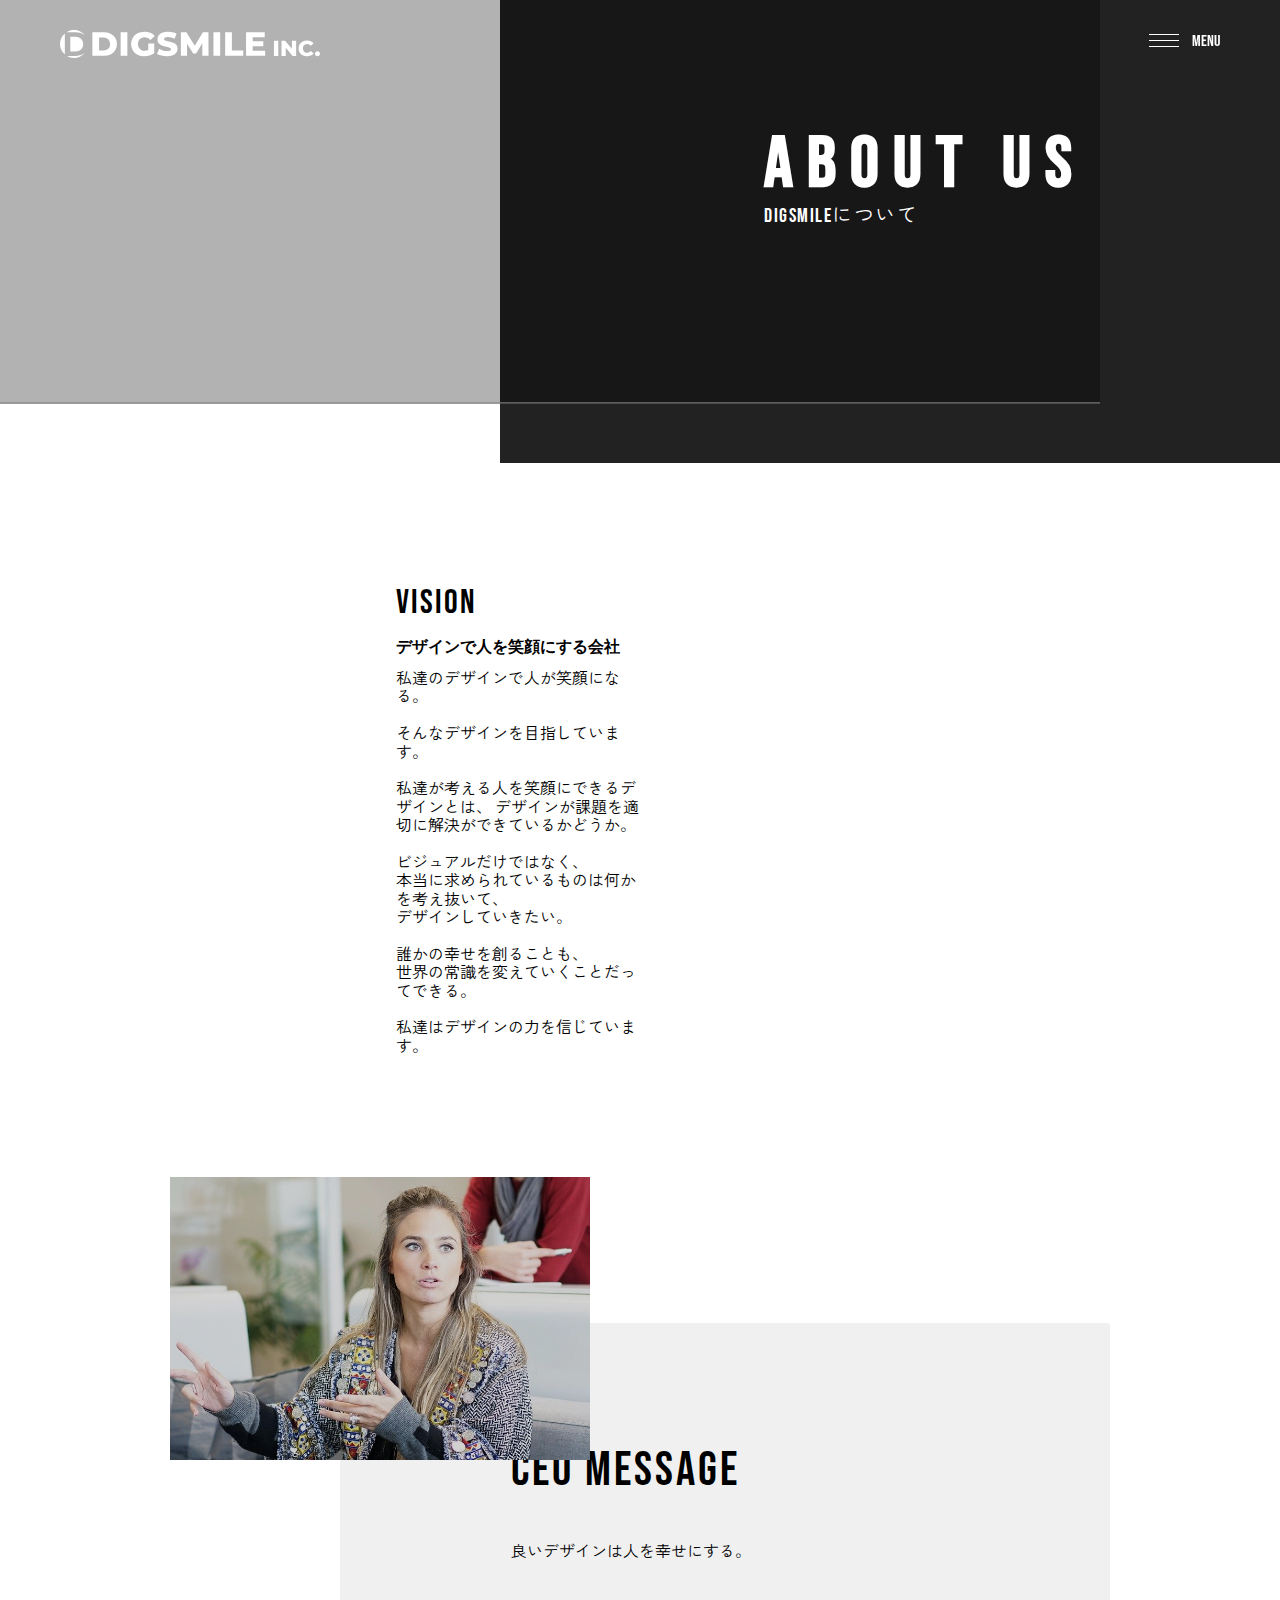
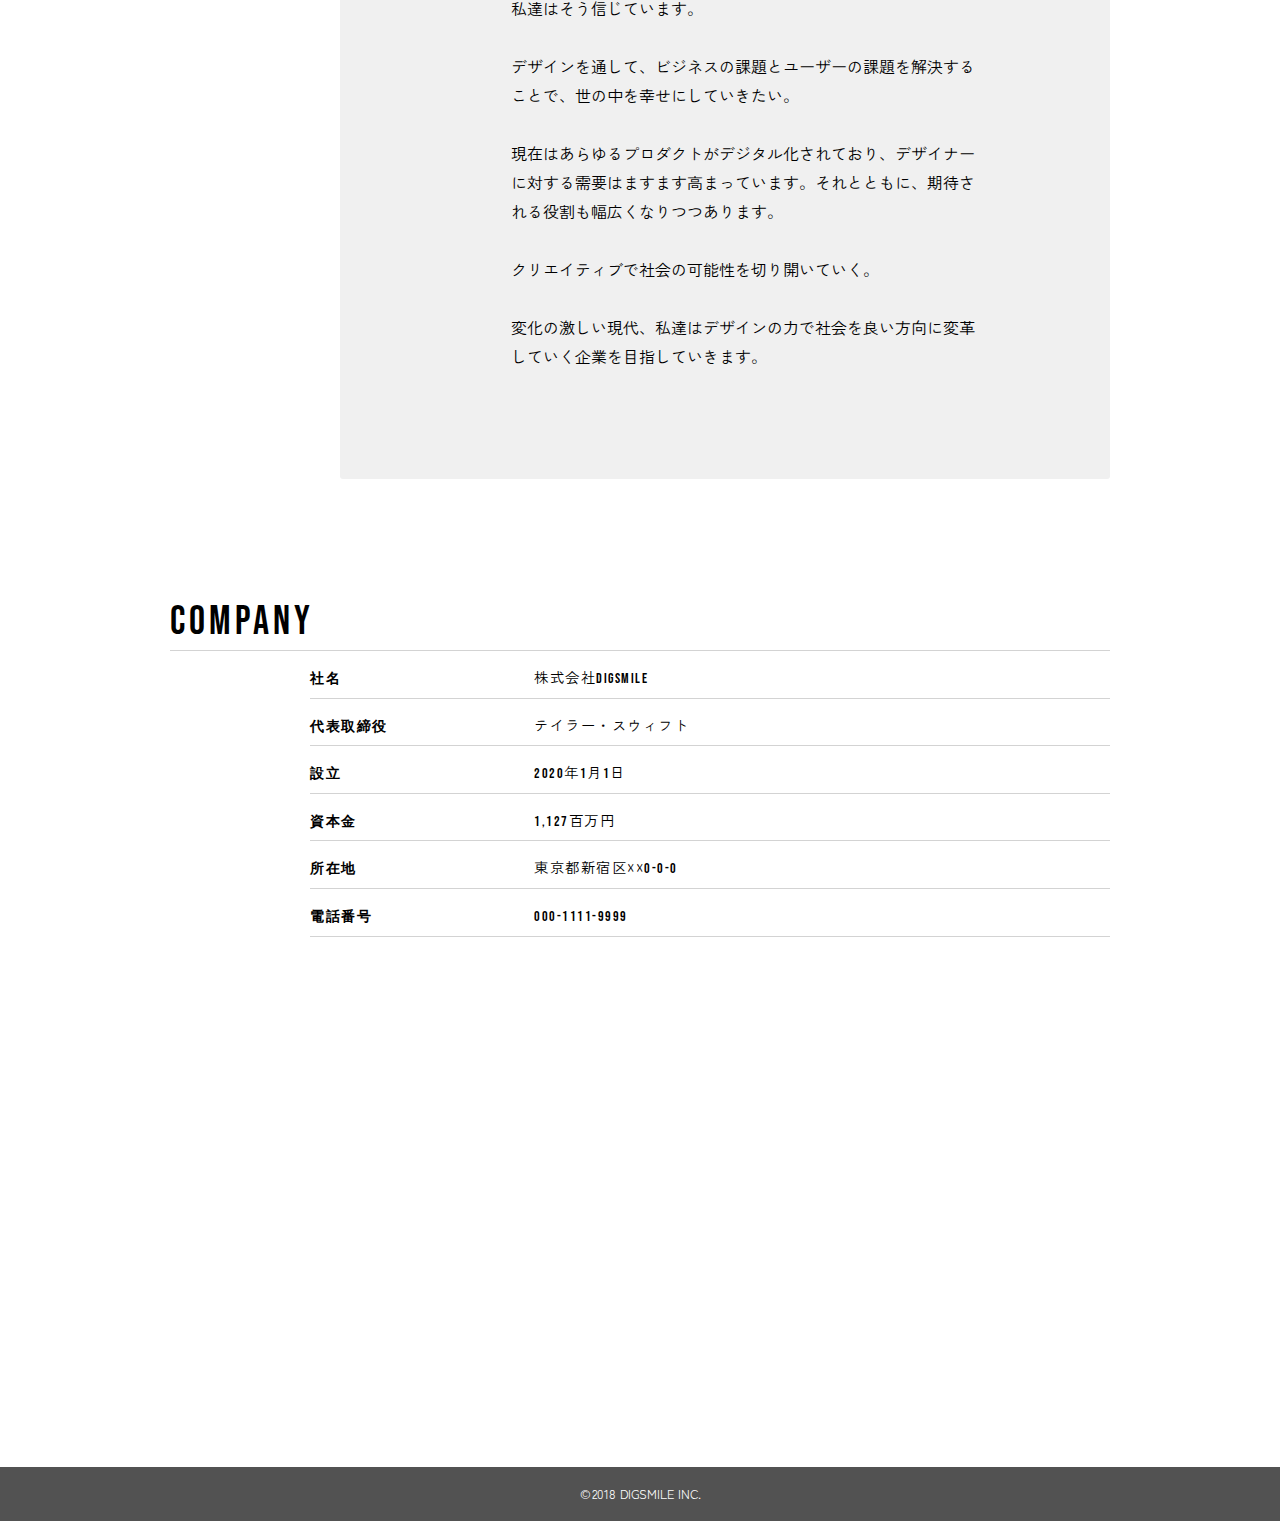
==== about.html @ 7135686b "about_pageの完成" ====
<!DOCTYPE html>
<html lang="ja">
<head>
  <meta charset="UTF-8">
  <meta http-equiv="X-UA-Compatible" content="IE=edge">
  <meta name="viewport" content="width=device-width, initial-scale=1.0">
  <link rel="stylesheet" href="css/destyle.css">
  <link rel="stylesheet" href="css/style.css">
  <script src="https://ajax.googleapis.com/ajax/libs/jquery/3.4.1/jquery.min.js"></script>
  <link rel="preconnect" href="https://fonts.googleapis.com">
  <link rel="preconnect" href="https://fonts.gstatic.com" crossorigin>
  <link href="https://fonts.googleapis.com/css2?family=Bebas+Neue&family=Zen+Kaku+Gothic+New:wght@300&display=swap" rel="stylesheet">
  <script src="js/hanburger_menu_about.js"></script>
  <title></title>
</head>
<body>
  <header>
    <div id="header" class="header">
      <div class="site_logo">
        <a href="index.html"><img src="image/logo.svg" alt=""></a>
      </div>
      <div class="menu">
        <div class="hanburger_menu" id="hanburger_menu">
          <span></span>
          <span></span>
          <span></span>
        </div>
        <p>MENU</p>
      </div>
      <div class="mask_menu" id="mask_menu">
        <img src="image/menu_logo.svg" alt="">
        <ul>
          <li><a href="#vision" id="vision_menu">VISION</a></li>
          <li><a href="#ceo_message" id="ceo_message_menu">CEO MESSAGE</a></li>
          <li><a href="#company" id="company_menu">COMPANY</a></li>
        </ul>
      </div>
      <div class="mask" id="mask"></div>
    </div>
  </header>
  <section id="mainvisual" class="mainvisual">
    <div class="mainvisual_left_img mainvisual_left_img_about">
      <div class="mainvisual_img main_visual_about">
        <img src="image/about_top.svg" alt="">
      </div>
    </div>
    <div class="mainvisual_right mainvisual_right_about">
    </div>
    <div class="mainvisual_text" id="mainvisual_text">
      <h1 class="about_visual_title">ABOUT US</h1>
      <p>DIGSMILEについて</p>
    </div>
  </section>
  <main>
    <section id="vision" class="vision">
      <h1 id="vision_title" class="vision_title">VISION</h1>
      <p>デザインで人を笑顔にする会社</p>
      <p>
        私達のデザインで人が笑顔になる。<br>
        <br>
        そんなデザインを目指しています。<br>
        <br>
        私達が考える人を笑顔にできるデザインとは、
        デザインが課題を適切に解決ができているかどうか。<br>
        <br>
        ビジュアルだけではなく、<br>
        本当に求められているものは何かを考え抜いて、<br>
        デザインしていきたい。<br>
        <br>
        誰かの幸せを創ることも、<br>
        世界の常識を変えていくことだってできる。<br>
        <br>
        私達はデザインの力を信じています。
      </p>
    </section>
    <section id="ceo_message" class="ceo_message">
      <img src="image/ceo_message.svg" alt="" class="ceo_message_left_img">
      <div class="ceo_message_right">
        <h1>CEO MESSAGE</h1>
        <p>
          良いデザインは人を幸せにする。<br>
          <br>
          私達はそう信じています。<br>
          <br>
          デザインを通して、ビジネスの課題とユーザーの課題を解決することで、世の中を幸せにしていきたい。<br>
          <br>
          現在はあらゆるプロダクトがデジタル化されており、デザイナーに対する需要はますます高まっています。それとともに、期待される役割も幅広くなりつつあります。<br>
          <br>
          クリエイティブで社会の可能性を切り開いていく。<br>
          <br>
          変化の激しい現代、私達はデザインの力で社会を良い方向に変革していく企業を目指していきます。
        </p>
      </div>
    </section>
    <section id="company" class="company">
      <h1>COMPANY</h1>
      <div class="company_container">
        <div class="company_container_top">
          <div class="company_container_top_detail">
            <div class="company_container_top_part">
              <p>社名</p>
              <p>株式会社DIGSMILE</p>
            </div>
            <div class="company_container_top_part">
              <p>代表取締役</p>
              <p>テイラー・スウィフト</p>
            </div>
            <div class="company_container_top_part">
              <p>設立</p>
              <p>2020年1月1日</p>
            </div>
            <div class="company_container_top_part">
              <p>資本金</p>
              <p>1,127百万円</p>
            </div>
            <div class="company_container_top_part">
              <p>所在地</p>
              <p>東京都新宿区☓☓0-0-0</p>
            </div>
            <div class="company_container_top_part">
              <p>電話番号</p>
              <p>000-1111-9999</p>
            </div>
          </div>
        </div>
        <div class="company_container_bottom">
          <iframe src="https://www.google.com/maps/embed?pb=!1m18!1m12!1m3!1d3190.132520977345!2d138.81062301523014!3d36.91109576914919!2m3!1f0!2f0!3f0!3m2!1i1024!2i768!4f13.1!3m3!1m2!1s0x601e03c243dbb017%3A0x9dfdc0d3ea9e4d89!2z56We56uL44K544OO44O844Oq44K-44O844OI!5e0!3m2!1sja!2sjp!4v1675948359426!5m2!1sja!2sjp" width="100%" height="360" style="border:0;" allowfullscreen="" loading="lazy" referrerpolicy="no-referrer-when-downgrade"></iframe>
        </div>
      </div>
    </section>
  </main>
  <footer>
    <div id="footer" class="footer">
      <p>©2018 DIGSMILE INC.</p>
    </div>
  </footer>
</body>
</html>
---- css/destyle.css ----
/*! destyle.css v4.0.0 | MIT License | https://github.com/nicolas-cusan/destyle.css */

/* Reset box-model and set borders */
/* ============================================ */

*,
::before,
::after {
  box-sizing: border-box;
  border-style: solid;
  border-width: 0;
}

/* Document */
/* ============================================ */

/**
 * 1. Correct the line height in all browsers.
 * 2. Prevent adjustments of font size after orientation changes in iOS.
 * 3. Remove gray overlay on links for iOS.
 */

html {
  line-height: 1.15; /* 1 */
  -webkit-text-size-adjust: 100%; /* 2 */
  -webkit-tap-highlight-color: transparent; /* 3*/
}

/* Sections */
/* ============================================ */

/**
 * Remove the margin in all browsers.
 */

body {
  margin: 0;
}

/**
 * Render the `main` element consistently in IE.
 */

main {
  display: block;
}

/* Vertical rhythm */
/* ============================================ */

p,
table,
blockquote,
address,
pre,
iframe,
form,
figure,
dl {
  margin: 0;
}

/* Headings */
/* ============================================ */

h1,
h2,
h3,
h4,
h5,
h6 {
  font-size: inherit;
  font-weight: inherit;
  margin: 0;
}

/* Lists (enumeration) */
/* ============================================ */

ul,
ol {
  margin: 0;
  padding: 0;
  list-style: none;
}

/* Lists (definition) */
/* ============================================ */

dt {
  font-weight: bold;
}

dd {
  margin-left: 0;
}

/* Grouping content */
/* ============================================ */

/**
 * 1. Add the correct box sizing in Firefox.
 * 2. Show the overflow in Edge and IE.
 */

hr {
  box-sizing: content-box; /* 1 */
  height: 0; /* 1 */
  overflow: visible; /* 2 */
  border-top-width: 1px;
  margin: 0;
  clear: both;
  color: inherit;
}

/**
 * 1. Correct the inheritance and scaling of font size in all browsers.
 * 2. Correct the odd `em` font sizing in all browsers.
 */

pre {
  font-family: monospace, monospace; /* 1 */
  font-size: inherit; /* 2 */
}

address {
  font-style: inherit;
}

/* Text-level semantics */
/* ============================================ */

/**
 * Remove the gray background on active links in IE 10.
 */

a {
  background-color: transparent;
  text-decoration: none;
  color: inherit;
}

/**
 * 1. Remove the bottom border in Chrome 57-
 * 2. Add the correct text decoration in Chrome, Edge, IE, Opera, and Safari.
 */

abbr[title] {
  text-decoration: underline dotted; /* 2 */
}

/**
 * Add the correct font weight in Chrome, Edge, and Safari.
 */

b,
strong {
  font-weight: bolder;
}

/**
 * 1. Correct the inheritance and scaling of font size in all browsers.
 * 2. Correct the odd `em` font sizing in all browsers.
 */

code,
kbd,
samp {
  font-family: monospace, monospace; /* 1 */
  font-size: inherit; /* 2 */
}

/**
 * Add the correct font size in all browsers.
 */

small {
  font-size: 80%;
}

/**
 * Prevent `sub` and `sup` elements from affecting the line height in
 * all browsers.
 */

sub,
sup {
  font-size: 75%;
  line-height: 0;
  position: relative;
  vertical-align: baseline;
}

sub {
  bottom: -0.25em;
}

sup {
  top: -0.5em;
}

/* Replaced content */
/* ============================================ */

/**
 * Prevent vertical alignment issues.
 */

svg,
img,
embed,
object,
iframe {
  vertical-align: bottom;
}

/* Forms */
/* ============================================ */

/**
 * Reset form fields to make them styleable.
 * 1. Make form elements stylable across systems iOS especially.
 * 2. Inherit text-transform from parent.
 */

button,
input,
optgroup,
select,
textarea {
  -webkit-appearance: none; /* 1 */
  appearance: none;
  vertical-align: middle;
  color: inherit;
  font: inherit;
  background: transparent;
  padding: 0;
  margin: 0;
  border-radius: 0;
  text-align: inherit;
  text-transform: inherit; /* 2 */
}

/**
 * Correct cursors for clickable elements.
 */

button,
[type="button"],
[type="reset"],
[type="submit"] {
  cursor: pointer;
}

button:disabled,
[type="button"]:disabled,
[type="reset"]:disabled,
[type="submit"]:disabled {
  cursor: default;
}

/**
 * Improve outlines for Firefox and unify style with input elements & buttons.
 */

:-moz-focusring {
  outline: auto;
}

select:disabled {
  opacity: inherit;
}

/**
 * Remove padding
 */

option {
  padding: 0;
}

/**
 * Reset to invisible
 */

fieldset {
  margin: 0;
  padding: 0;
  min-width: 0;
}

legend {
  padding: 0;
}

/**
 * Add the correct vertical alignment in Chrome, Firefox, and Opera.
 */

progress {
  vertical-align: baseline;
}

/**
 * Remove the default vertical scrollbar in IE 10+.
 */

textarea {
  overflow: auto;
}

/**
 * Correct the cursor style of increment and decrement buttons in Chrome.
 */

[type="number"]::-webkit-inner-spin-button,
[type="number"]::-webkit-outer-spin-button {
  height: auto;
}

/**
 * Correct the outline style in Safari.
 */

[type="search"] {
  outline-offset: -2px; /* 1 */
}

/**
 * Remove the inner padding in Chrome and Safari on macOS.
 */

[type="search"]::-webkit-search-decoration {
  -webkit-appearance: none;
}

/**
 * 1. Correct the inability to style clickable types in iOS and Safari.
 * 2. Fix font inheritance.
 */

::-webkit-file-upload-button {
  -webkit-appearance: button; /* 1 */
  font: inherit; /* 2 */
}

/**
 * Fix appearance for Firefox
 */
[type="number"] {
  -moz-appearance: textfield;
}

/**
 * Clickable labels
 */

label[for] {
  cursor: pointer;
}

/* Interactive */
/* ============================================ */

/*
 * Add the correct display in Edge, IE 10+, and Firefox.
 */

details {
  display: block;
}

/*
 * Add the correct display in all browsers.
 */

summary {
  display: list-item;
}

/*
 * Remove outline for editable content.
 */

[contenteditable]:focus {
  outline: auto;
}

/* Tables */
/* ============================================ */

/**
1. Correct table border color inheritance in all Chrome and Safari.
*/

table {
  border-color: inherit; /* 1 */
  border-collapse: collapse;
}

caption {
  text-align: left;
}

td,
th {
  vertical-align: top;
  padding: 0;
}

th {
  text-align: left;
  font-weight: bold;
}
---- css/style.css ----
body {
  font-family: "Bebas Neue", "Zen Kaku Gothic New", sans-serif, cursive;
}

.header {
  display: flex;
  position: fixed;
  z-index: 20;
  width: 100%;
  padding: 30px 60px;
}
.header .menu {
  width: 74px;
  margin-left: auto;
  display: flex;
  z-index: 6;
}
.header .menu .hanburger_menu {
  display: block;
  width: 30px;
  height: 20px;
  position: relative;
  cursor: pointer;
  transition: 0.5s;
}
.header .menu .hanburger_menu span {
  width: 30px;
  height: 1px;
  background-color: #fff;
  position: absolute;
  left: 3px;
}
.header .menu .hanburger_menu span:nth-child(1) {
  top: 4px;
  transition: 0.5s;
}
.header .menu .hanburger_menu span:nth-child(2) {
  top: 10px;
  transition: 0.5s;
}
.header .menu .hanburger_menu span:nth-child(3) {
  top: 16px;
  transition: 0.5s;
}
.header .menu .hanburger_menu.active span:nth-child(1) {
  transform: translateY(5px) rotate(35deg);
  transition: 0.5s;
}
.header .menu .hanburger_menu.active span:nth-child(2) {
  opacity: 0;
  transition: 0.5s;
}
.header .menu .hanburger_menu.active span:nth-child(3) {
  transform: translateY(-7px) rotate(145deg);
  transition: 0.5s;
}
.header .menu p {
  line-height: 24px;
  height: 30px;
  color: white;
  margin-left: 16px;
}
.header .mask_menu {
  position: fixed;
  width: 520px;
  right: 0;
  z-index: 5;
  height: 100%;
  top: 0;
  background: rgba(34, 34, 34, 0.968627451);
  text-align: center;
  color: white;
  padding-top: 180px;
  pointer-events: none;
  transform: translateX(1000px);
  opacity: 0;
  transition: 0.5s;
}
.header .mask_menu img {
  margin-bottom: 19px;
}
.header .mask_menu ul {
  font-size: 1.25rem;
}
.header .mask_menu ul li {
  margin-bottom: 15px;
  letter-spacing: 2.3px;
}
.header .mask_menu.active {
  transform: translateX(0px);
  opacity: 1;
  transition: 0.5s;
  pointer-events: visible;
}
.header .mask {
  position: fixed;
  background: rgba(0, 0, 0, 0.4);
  top: 0;
  bottom: 0;
  right: 0;
  left: 0;
  z-index: -1;
  pointer-events: none;
  opacity: 0;
}
.header .mask.active {
  opacity: 1;
  z-index: 4;
  pointer-events: visible;
}

.mainvisual {
  position: relative;
}
.mainvisual .mainvisual_left_img {
  width: 1100px;
  height: 740px;
  position: relative;
  z-index: 10;
  overflow: hidden;
}
.mainvisual .mainvisual_left_img .mainvisual_img {
  position: relative;
  width: 100%;
  height: 659px;
}
.mainvisual .mainvisual_left_img .mainvisual_img img {
  width: 100%;
  transform: scale(1.13);
  object-position: left 0px top 33px;
  position: relative;
}
.mainvisual .mainvisual_left_img .mainvisual_img::after {
  content: "";
  position: absolute;
  top: 0;
  left: 0;
  right: 0;
  bottom: 0;
  background-color: rgba(0, 0, 0, 0.3);
}
.mainvisual .mainvisual_left_img .main_visual_about {
  height: 404px;
}
.mainvisual .mainvisual_left_img .main_visual_about img {
  transform: scale(1.3);
  height: 351px;
}
.mainvisual .mainvisual_left_img_about {
  height: 463px;
}
.mainvisual .mainvisual_right {
  z-index: 9;
  position: absolute;
  background: #222222;
  width: 780px;
  height: 740px;
  right: 0;
  top: 0;
}
.mainvisual .mainvisual_right_about {
  height: 463px;
}
.mainvisual .mainvisual_text {
  margin-top: 135px;
  margin-right: 194px;
  position: absolute;
  z-index: 11;
  color: white;
  right: 0;
  top: 0;
}
.mainvisual .mainvisual_text p:nth-child(1) {
  font-size: 1.25rem;
  font-weight: bold;
}
.mainvisual .mainvisual_text p:nth-child(2) {
  margin-bottom: 15px;
  font-size: 1.25rem;
  letter-spacing: 1.5px;
}
.mainvisual .mainvisual_text h1 {
  font-size: 4.5rem;
  line-height: 60px;
  letter-spacing: 24px;
  font-weight: revert;
}
.mainvisual .mainvisual_text .about_visual_title {
  letter-spacing: 14px;
  margin-bottom: 10px;
}

.about {
  padding: 0 170px;
  margin-top: 100px;
  position: relative;
}
.about .about_cotainer {
  background-image: url("../image/skyline-4582510_1920.png");
  width: 1100px;
  height: 590px;
  padding: 110px 60px 0 60px;
}
.about .about_cotainer .about_content {
  border-radius: 2px;
  padding: 38px 30px;
  width: 590px;
  height: 370px;
  background: white;
}
.about .about_cotainer .about_content h1 {
  font-size: 2.5rem;
  letter-spacing: 3px;
  font-weight: revert;
  margin-bottom: 30px;
}
.about .about_cotainer .about_content p {
  margin-bottom: 30px;
  line-height: 28px;
}
.about .about_cotainer .about_content a {
  border-radius: 4px;
  width: 160px;
  background: black;
  color: white;
  display: block;
  padding: 10px 0;
  text-align: center;
}
.about .backgroud_beige {
  position: absolute;
  width: 1440px;
  height: 771px;
  background: #F0F0F0;
  left: 0;
  top: 483px;
  z-index: -1;
}

.works_culture {
  padding: 80px 170px 0 170px;
}
.works_culture .works_culture_content {
  display: flex;
  justify-content: space-between;
}
.works_culture .works_culture_content .works h1, .works_culture .works_culture_content .culture h1 {
  font-size: 2.3rem;
  margin-bottom: 30px;
}
.works_culture .works_culture_content .works p, .works_culture .works_culture_content .culture p {
  margin: 25px 0;
  font-size: 1.2rem;
}
.works_culture .works_culture_content .read_more_btn {
  border-radius: 4px;
  width: 160px;
  background: black;
  color: white;
  display: block;
  padding: 10px 0;
  text-align: center;
}

.latest_topics {
  padding: 120px 170px 60px 170px;
}
.latest_topics .latest_topics_title {
  font-size: 2.1rem;
  margin-bottom: 32px;
}
.latest_topics .topics {
  width: 700px;
  text-align: left;
  margin-left: auto;
}
.latest_topics .topics .date {
  font-family: "Zen Kaku Gothic New";
  color: #999999;
  margin-bottom: 14px;
  font-size: 0.8rem;
}
.latest_topics .topics .topic_content {
  padding-bottom: 5px;
  font-weight: bold;
  border-bottom: 1px solid #cacaca;
  margin-bottom: 32px;
}
.latest_topics .read_more_btn {
  margin-left: auto;
  border-radius: 4px;
  width: 160px;
  background: black;
  color: white;
  display: block;
  padding: 10px 0;
  text-align: center;
}

.contact {
  padding: 60px 170px 120px 170px;
  background: #F0F0F0;
  display: flex;
  justify-content: space-between;
}
.contact .contact_left {
  width: 440px;
  padding: 70px 0;
}
.contact .contact_left h1 {
  font-size: 2.5rem;
  letter-spacing: 2px;
  margin-bottom: 30px;
}
.contact .contact_left P {
  margin-bottom: 30px;
  line-height: 34px;
}
.contact .contact_left a {
  border-radius: 4px;
  width: 160px;
  background: black;
  color: white;
  display: block;
  padding: 10px 0;
  text-align: center;
}

.footer p {
  text-align: center;
  padding: 20px 0;
  background: #525252;
  color: white;
  font-family: "Zen Kaku Gothic New";
  font-size: 0.8rem;
}

.vision {
  padding: 120px 629px 120px 396px;
}
.vision .vision_title {
  font-size: 2.15rem;
  letter-spacing: 2px;
  margin-bottom: 15px;
}
.vision p:first-of-type {
  font-weight: bold;
  font-family: fantasy;
  margin-bottom: 15px;
}

.ceo_message {
  padding: 0px 170px;
  display: flex;
  position: relative;
}
.ceo_message img {
  position: absolute;
}
.ceo_message .ceo_message_right {
  margin-left: auto;
  background: #F0F0F0;
  height: 756px;
  margin-top: 146px;
  width: 770px;
  padding: 120px 120px 120px 171px;
  border-radius: 3px;
  margin-bottom: 120px;
}
.ceo_message .ceo_message_right h1 {
  font-size: 3rem;
  letter-spacing: 3px;
  margin-bottom: 40px;
}
.ceo_message .ceo_message_right p {
  line-height: 29px;
}

.company {
  padding: 0 170px;
  margin-bottom: 120px;
}
.company h1 {
  font-size: 2.5rem;
  letter-spacing: 4px;
  margin-bottom: 20px;
  padding-bottom: 5px;
  border-bottom: 1px solid lightgray;
}
.company .company_container_top {
  width: 800px;
  margin-left: auto;
}
.company .company_container_top .company_container_top_detail {
  margin-bottom: 50px;
}
.company .company_container_top .company_container_top_detail .company_container_top_part {
  display: flex;
  width: 100%;
  border-bottom: 1px solid lightgray;
  letter-spacing: 1.5px;
  font-size: 0.9rem;
  margin-bottom: 20px;
}
.company .company_container_top .company_container_top_detail .company_container_top_part p:first-of-type {
  width: 28%;
  font-weight: bold;
  font-family: "Bebas Neue";
  padding-bottom: 10px;
}
.company .company_container_top .company_container_top_detail .company_container_top_part p:last-of-type {
  width: 28%;
  padding-bottom: 10px;
}/*# sourceMappingURL=style.css.map */
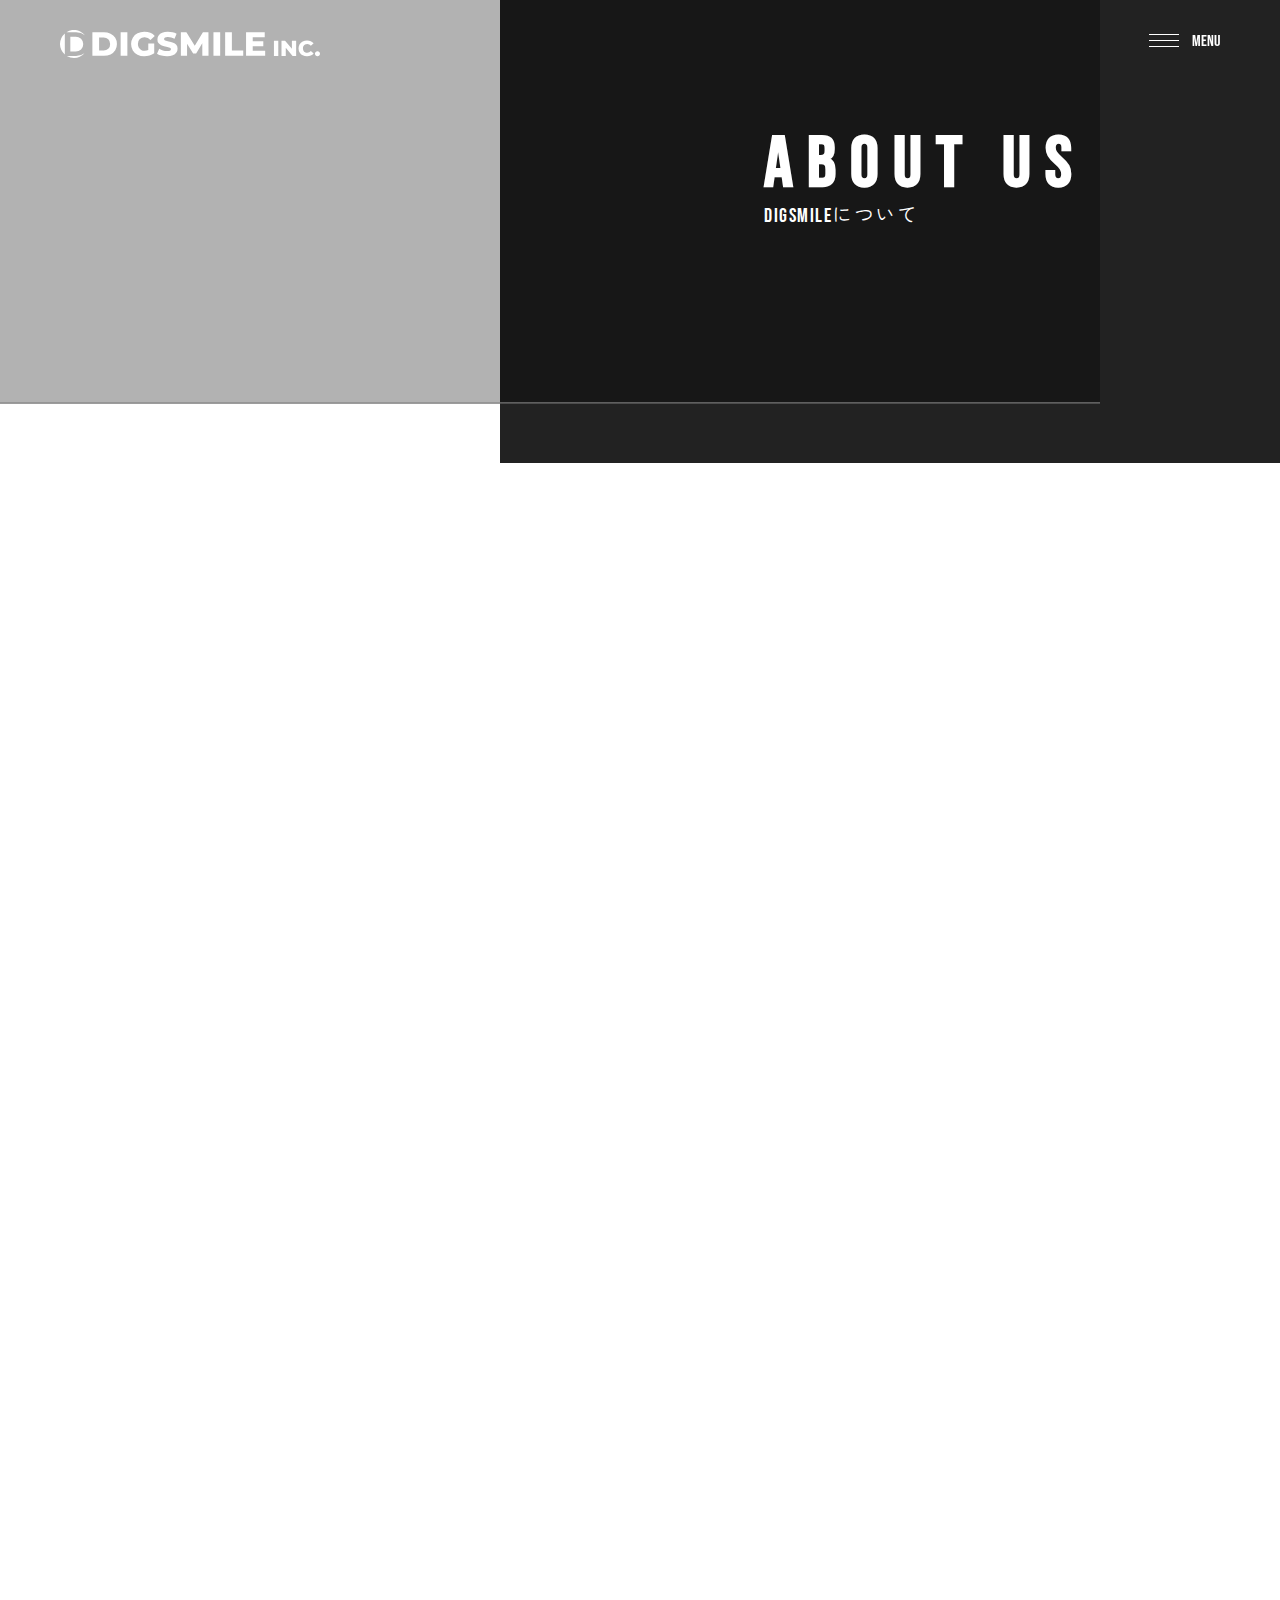
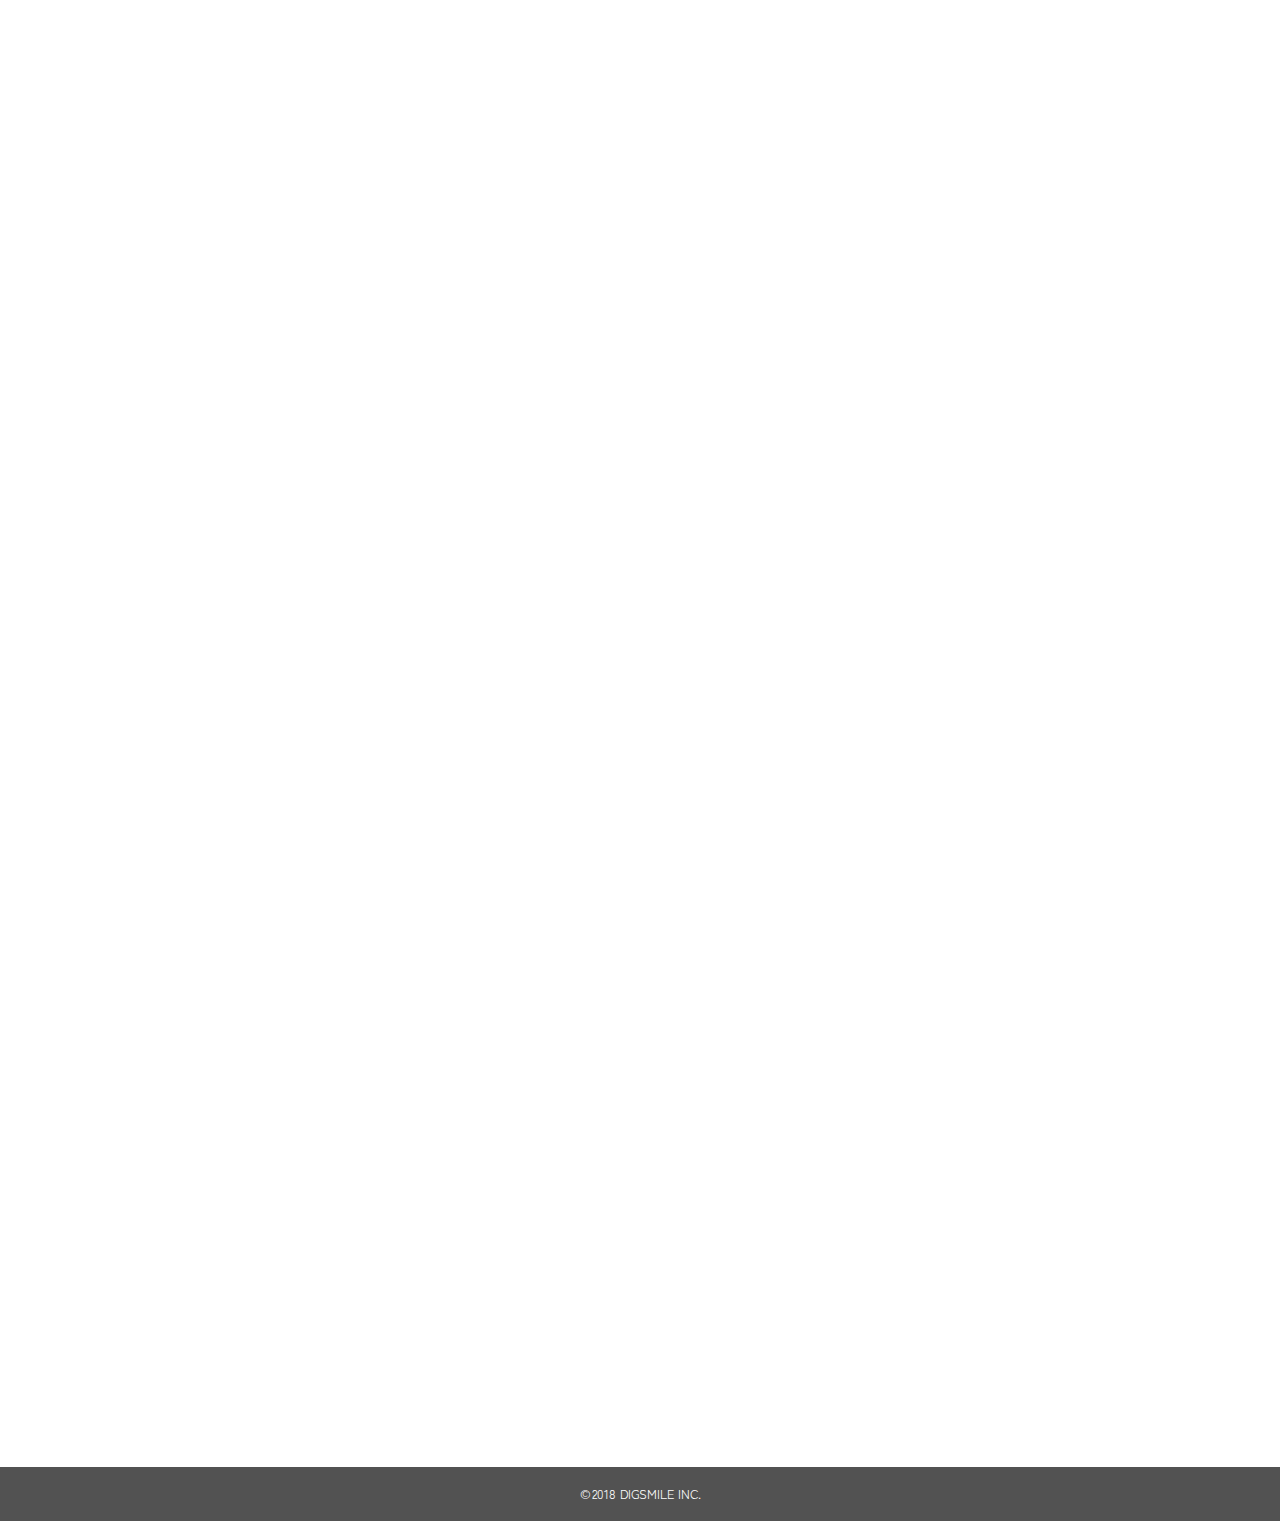
==== commit 5cce55f0: "アニメーションの実装終了" ====
--- a/about.html
+++ b/about.html
@@ -10,7 +10,8 @@
   <link rel="preconnect" href="https://fonts.googleapis.com">
   <link rel="preconnect" href="https://fonts.gstatic.com" crossorigin>
   <link href="https://fonts.googleapis.com/css2?family=Bebas+Neue&family=Zen+Kaku+Gothic+New:wght@300&display=swap" rel="stylesheet">
-  <script src="js/hanburger_menu_about.js"></script>
+  <script src="js/hanburger/hanburger_menu_about.js"></script>
+  <script src="js/scroll/scroll_about.js"></script>
   <title></title>
 </head>
 <body>
--- a/css/destyle.css
+++ b/css/destyle.css
@@ -255,9 +255,6 @@
 button:disabled,
 [type="button"]:disabled,
 [type="reset"]:disabled,
-[type="submit"]:disabled {
-  cursor: default;
-}
 
 /**
  * Improve outlines for Firefox and unify style with input elements & buttons.
@@ -333,6 +330,14 @@
 [type="search"]::-webkit-search-decoration {
   -webkit-appearance: none;
 }
+input[type=checkbox]
+{
+  -webkit-appearance:checkbox;
+}
+input[type=radio]
+{
+  -webkit-appearance:checkbox;
+}
 
 /**
  * 1. Correct the inability to style clickable types in iOS and Safari.
@@ -340,7 +345,6 @@
  */
 
 ::-webkit-file-upload-button {
-  -webkit-appearance: button; /* 1 */
   font: inherit; /* 2 */
 }
 
--- a/css/style.css
+++ b/css/style.css
@@ -8,6 +8,7 @@
   z-index: 20;
   width: 100%;
   padding: 30px 60px;
+  transition: 0.5s;
 }
 .header .menu {
   width: 74px;
@@ -75,6 +76,7 @@
   transform: translateX(1000px);
   opacity: 0;
   transition: 0.5s;
+  transition-delay: 0;
 }
 .header .mask_menu img {
   margin-bottom: 19px;
@@ -90,6 +92,7 @@
   transform: translateX(0px);
   opacity: 1;
   transition: 0.5s;
+  transition-delay: 0;
   pointer-events: visible;
 }
 .header .mask {
@@ -109,6 +112,11 @@
   pointer-events: visible;
 }
 
+.header.active {
+  transition: 0.5s;
+  background: rgba(55, 55, 55, 0.8196078431);
+}
+
 .mainvisual {
   position: relative;
 }
@@ -207,6 +215,10 @@
   width: 590px;
   height: 370px;
   background: white;
+  transform: translateY(-100px);
+  opacity: 0;
+  transition: 3s;
+  transition-delay: 0;
 }
 .about .about_cotainer .about_content h1 {
   font-size: 2.5rem;
@@ -226,6 +238,12 @@
   display: block;
   padding: 10px 0;
   text-align: center;
+}
+.about .about_cotainer .about_content.active {
+  transform: translateY(0);
+  opacity: 1;
+  transition: 3s;
+  transition-delay: 0;
 }
 .about .backgroud_beige {
   position: absolute;
@@ -239,6 +257,7 @@
 
 .works_culture {
   padding: 80px 170px 0 170px;
+  overflow: hidden;
 }
 .works_culture .works_culture_content {
   display: flex;
@@ -247,10 +266,26 @@
 .works_culture .works_culture_content .works h1, .works_culture .works_culture_content .culture h1 {
   font-size: 2.3rem;
   margin-bottom: 30px;
+  transform: translateX(1500px);
+  transition: 2s;
+}
+.works_culture .works_culture_content .works.active h1, .works_culture .works_culture_content .culture.active h1 {
+  transform: translateX(0px);
+  transition: 2s;
 }
 .works_culture .works_culture_content .works p, .works_culture .works_culture_content .culture p {
   margin: 25px 0;
   font-size: 1.2rem;
+  transform: translateY(-100px);
+  opacity: 0;
+  transition: 1.3s;
+  transition-delay: 0.8s;
+}
+.works_culture .works_culture_content .works.active p, .works_culture .works_culture_content .culture.active p {
+  transform: translateY(0px);
+  opacity: 1;
+  transition: 1.3s;
+  transition-delay: 0.8s;
 }
 .works_culture .works_culture_content .read_more_btn {
   border-radius: 4px;
@@ -260,19 +295,40 @@
   display: block;
   padding: 10px 0;
   text-align: center;
+  transform: translateY(-100px);
+  opacity: 0;
+  transition: 1.3s;
+  transition-delay: 0.8s;
+}
+.works_culture .works_culture_content .works.active .read_more_btn, .works_culture .works_culture_content .culture.active .read_more_btn {
+  transform: translateY(0px);
+  opacity: 1;
+  transition: 1.3s;
+  transition-delay: 0.8s;
 }
 
 .latest_topics {
   padding: 120px 170px 60px 170px;
+  overflow: hidden;
 }
 .latest_topics .latest_topics_title {
   font-size: 2.1rem;
   margin-bottom: 32px;
+  transform: translateX(1500px);
+  transition: 2s;
+}
+.latest_topics.active .latest_topics_title {
+  transform: translateX(0px);
+  transition: 2s;
 }
 .latest_topics .topics {
   width: 700px;
   text-align: left;
   margin-left: auto;
+  transform: translateY(-100px);
+  opacity: 0;
+  transition: 1.3s;
+  transition-delay: 0.8s;
 }
 .latest_topics .topics .date {
   font-family: "Zen Kaku Gothic New";
@@ -286,6 +342,12 @@
   border-bottom: 1px solid #cacaca;
   margin-bottom: 32px;
 }
+.latest_topics.active .topics {
+  transform: translateY(0px);
+  opacity: 1;
+  transition: 1.3s;
+  transition-delay: 0.8s;
+}
 .latest_topics .read_more_btn {
   margin-left: auto;
   border-radius: 4px;
@@ -302,19 +364,27 @@
   background: #F0F0F0;
   display: flex;
   justify-content: space-between;
+  overflow: hidden;
 }
 .contact .contact_left {
   width: 440px;
   padding: 70px 0;
+  overflow: hidden;
 }
 .contact .contact_left h1 {
   font-size: 2.5rem;
   letter-spacing: 2px;
   margin-bottom: 30px;
+  transform: translateX(1500px);
+  transition: 2s;
 }
 .contact .contact_left P {
   margin-bottom: 30px;
   line-height: 34px;
+  transform: translateY(-100px);
+  opacity: 0;
+  transition: 1.3s;
+  transition-delay: 0.8s;
 }
 .contact .contact_left a {
   border-radius: 4px;
@@ -324,6 +394,27 @@
   display: block;
   padding: 10px 0;
   text-align: center;
+  transform: translateY(-100px);
+  opacity: 0;
+  transition: 1.3s;
+  transition-delay: 0.8s;
+}
+
+.contact.active .contact_left h1 {
+  transform: translateX(0px);
+  transition: 2s;
+}
+.contact.active .contact_left p {
+  transform: translateY(0px);
+  opacity: 1;
+  transition: 1.3s;
+  transition-delay: 1s;
+}
+.contact.active .contact_left a {
+  transform: translateY(0px);
+  opacity: 1;
+  transition: 1.3s;
+  transition-delay: 1s;
 }
 
 .footer p {
@@ -337,6 +428,10 @@
 
 .vision {
   padding: 120px 629px 120px 396px;
+  transform: translateY(-200px);
+  opacity: 0;
+  transition: 1.3s;
+  transition-delay: 0;
 }
 .vision .vision_title {
   font-size: 2.15rem;
@@ -349,10 +444,21 @@
   margin-bottom: 15px;
 }
 
+.vision.active {
+  transform: translateY(0px);
+  opacity: 1;
+  transition: 1.3s;
+  transition-delay: 0;
+}
+
 .ceo_message {
   padding: 0px 170px;
   display: flex;
   position: relative;
+  transform: translateY(-200px);
+  opacity: 0;
+  transition: 1.3s;
+  transition-delay: 0;
 }
 .ceo_message img {
   position: absolute;
@@ -376,9 +482,20 @@
   line-height: 29px;
 }
 
+.ceo_message.active {
+  transform: translateY(0px);
+  opacity: 1;
+  transition: 1.3s;
+  transition-delay: 0;
+}
+
 .company {
   padding: 0 170px;
   margin-bottom: 120px;
+  transform: translateY(-200px);
+  opacity: 0;
+  transition: 1.3s;
+  transition-delay: 0;
 }
 .company h1 {
   font-size: 2.5rem;
@@ -411,4 +528,111 @@
 .company .company_container_top .company_container_top_detail .company_container_top_part p:last-of-type {
   width: 28%;
   padding-bottom: 10px;
+}
+
+.company.active {
+  transform: translateY(0px);
+  opacity: 1;
+  transition: 1.3s;
+  transition-delay: 0;
+}
+
+.contact_container {
+  padding: 0 370px;
+  margin: 120px 0;
+}
+.contact_container .contact_description {
+  margin-bottom: 55px;
+}
+.contact_container .form_part_checkbox {
+  margin: 15px 0px 40px 0;
+  display: flex;
+}
+.contact_container .form_part_checkbox .contact_container_part, .contact_container .form_part_checkbox .contact_container_part2 {
+  width: 15%;
+}
+.contact_container .form_part_checkbox .contact_container_part input, .contact_container .form_part_checkbox .contact_container_part2 input {
+  margin-right: 9px;
+}
+.contact_container .form_part_checkbox .contact_container_part2 {
+  width: 33%;
+}
+.contact_container .form_part {
+  display: flex;
+  flex-direction: column;
+}
+.contact_container .form_part label {
+  margin-bottom: 6px;
+  position: relative;
+}
+.contact_container .form_part input {
+  height: 41px;
+  border: 1px solid black;
+  border-radius: 2px;
+  margin-bottom: 26px;
+}
+.contact_container .form_part_text {
+  display: flex;
+  flex-direction: column;
+}
+.contact_container .form_part_text label {
+  margin-bottom: 6px;
+  position: relative;
+}
+.contact_container .form_part_text textarea {
+  border: 1px solid black;
+  border-radius: 2px;
+  height: 252px;
+  font-size: 0.875rem;
+  padding: 8px;
+  text-align: left;
+}
+.contact_container .form_part_privaly {
+  flex-direction: row;
+  margin: 40px 0;
+  height: 21px;
+  justify-content: center;
+  display: flex;
+}
+.contact_container .form_part_privaly input {
+  height: 24px;
+  margin-right: 17px;
+  margin-bottom: 26px;
+  border: 1px solid black;
+  border-radius: 2px;
+}
+.contact_container .form_part_privaly span {
+  line-height: normal;
+}
+.contact_container .contact_submit {
+  width: 160px;
+  background: black;
+  color: white;
+  text-align: center;
+  padding: 9px;
+  border-radius: 4px;
+  display: block;
+  margin: 0 auto;
+}
+
+.required {
+  position: absolute;
+  font-size: 0.7rem;
+  background: black;
+  color: white;
+  padding: 3px 6px 1px 6px;
+  display: inline-block;
+  margin-left: 10px;
+}
+
+.required.part1 {
+  margin-left: 116px;
+}
+
+.required.part2 {
+  margin-left: 53px;
+}
+
+.required.part3 {
+  margin-left: 135px;
 }/*# sourceMappingURL=style.css.map */